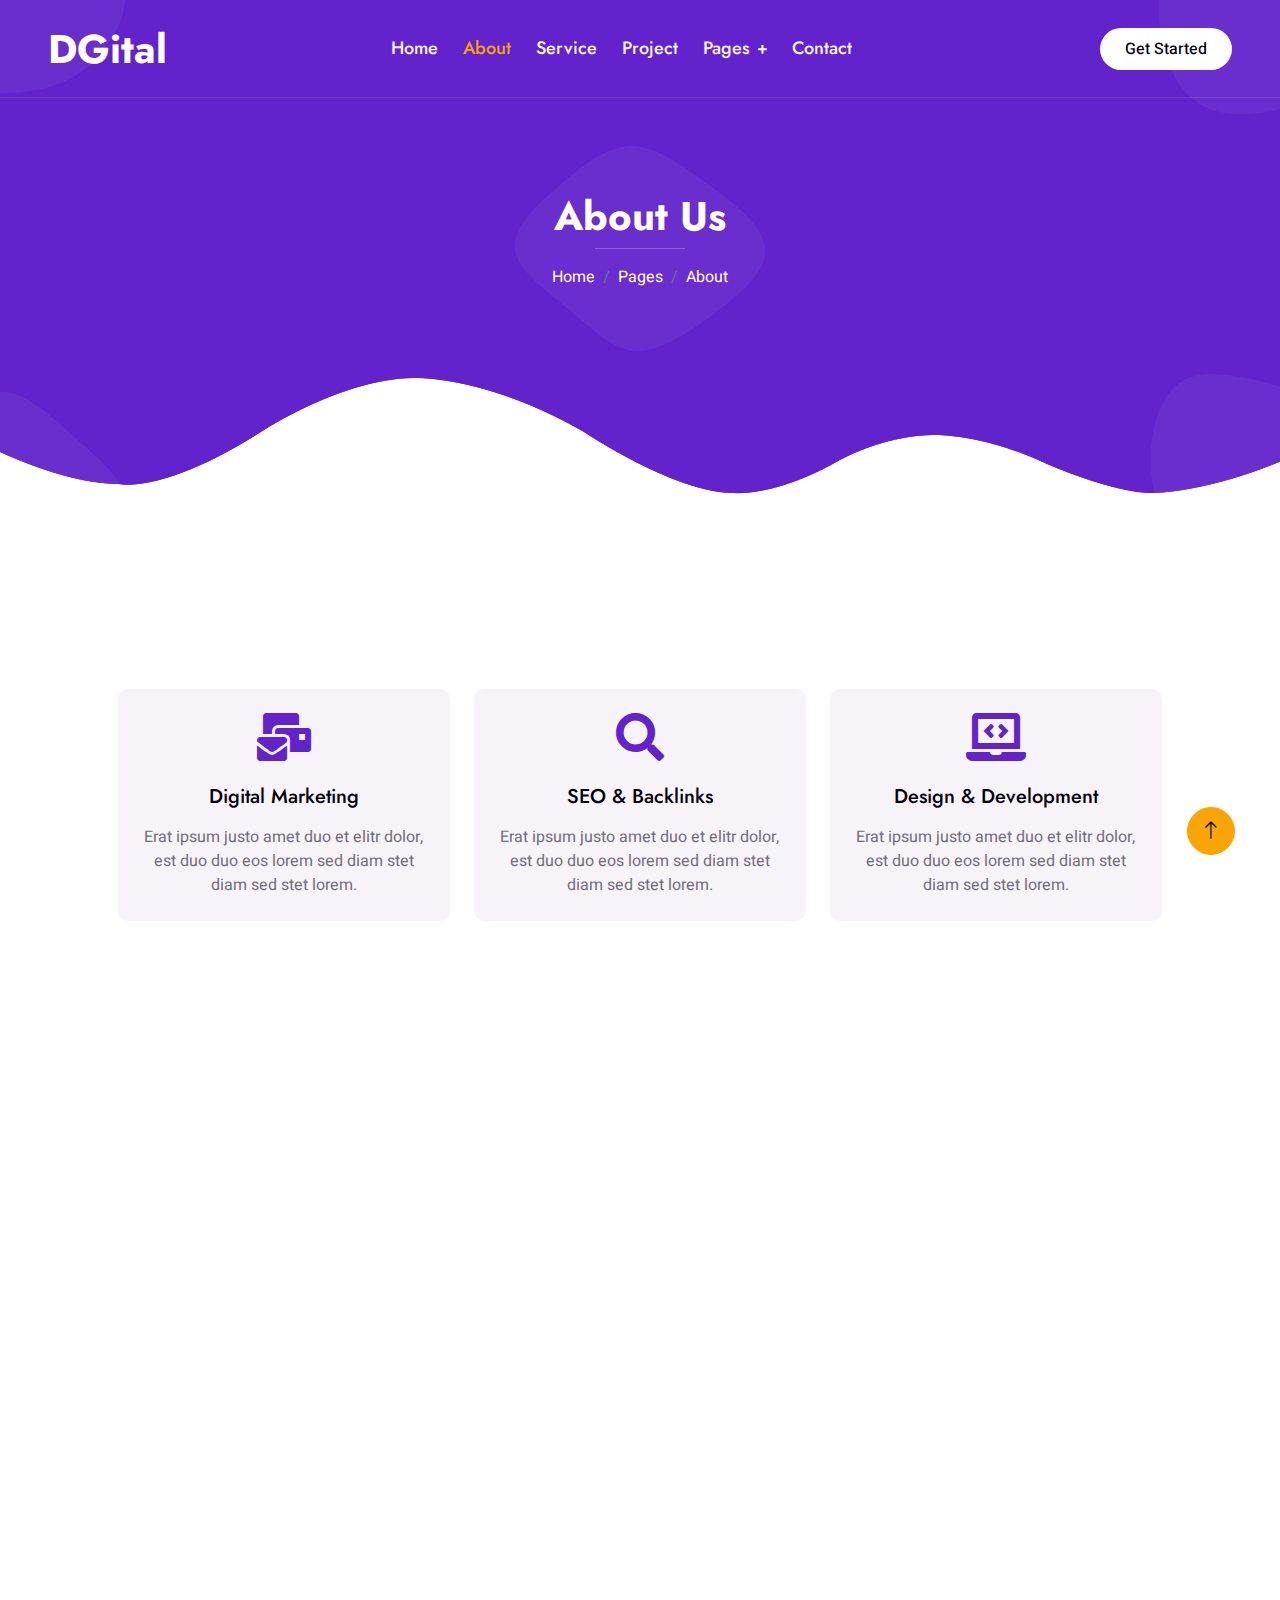
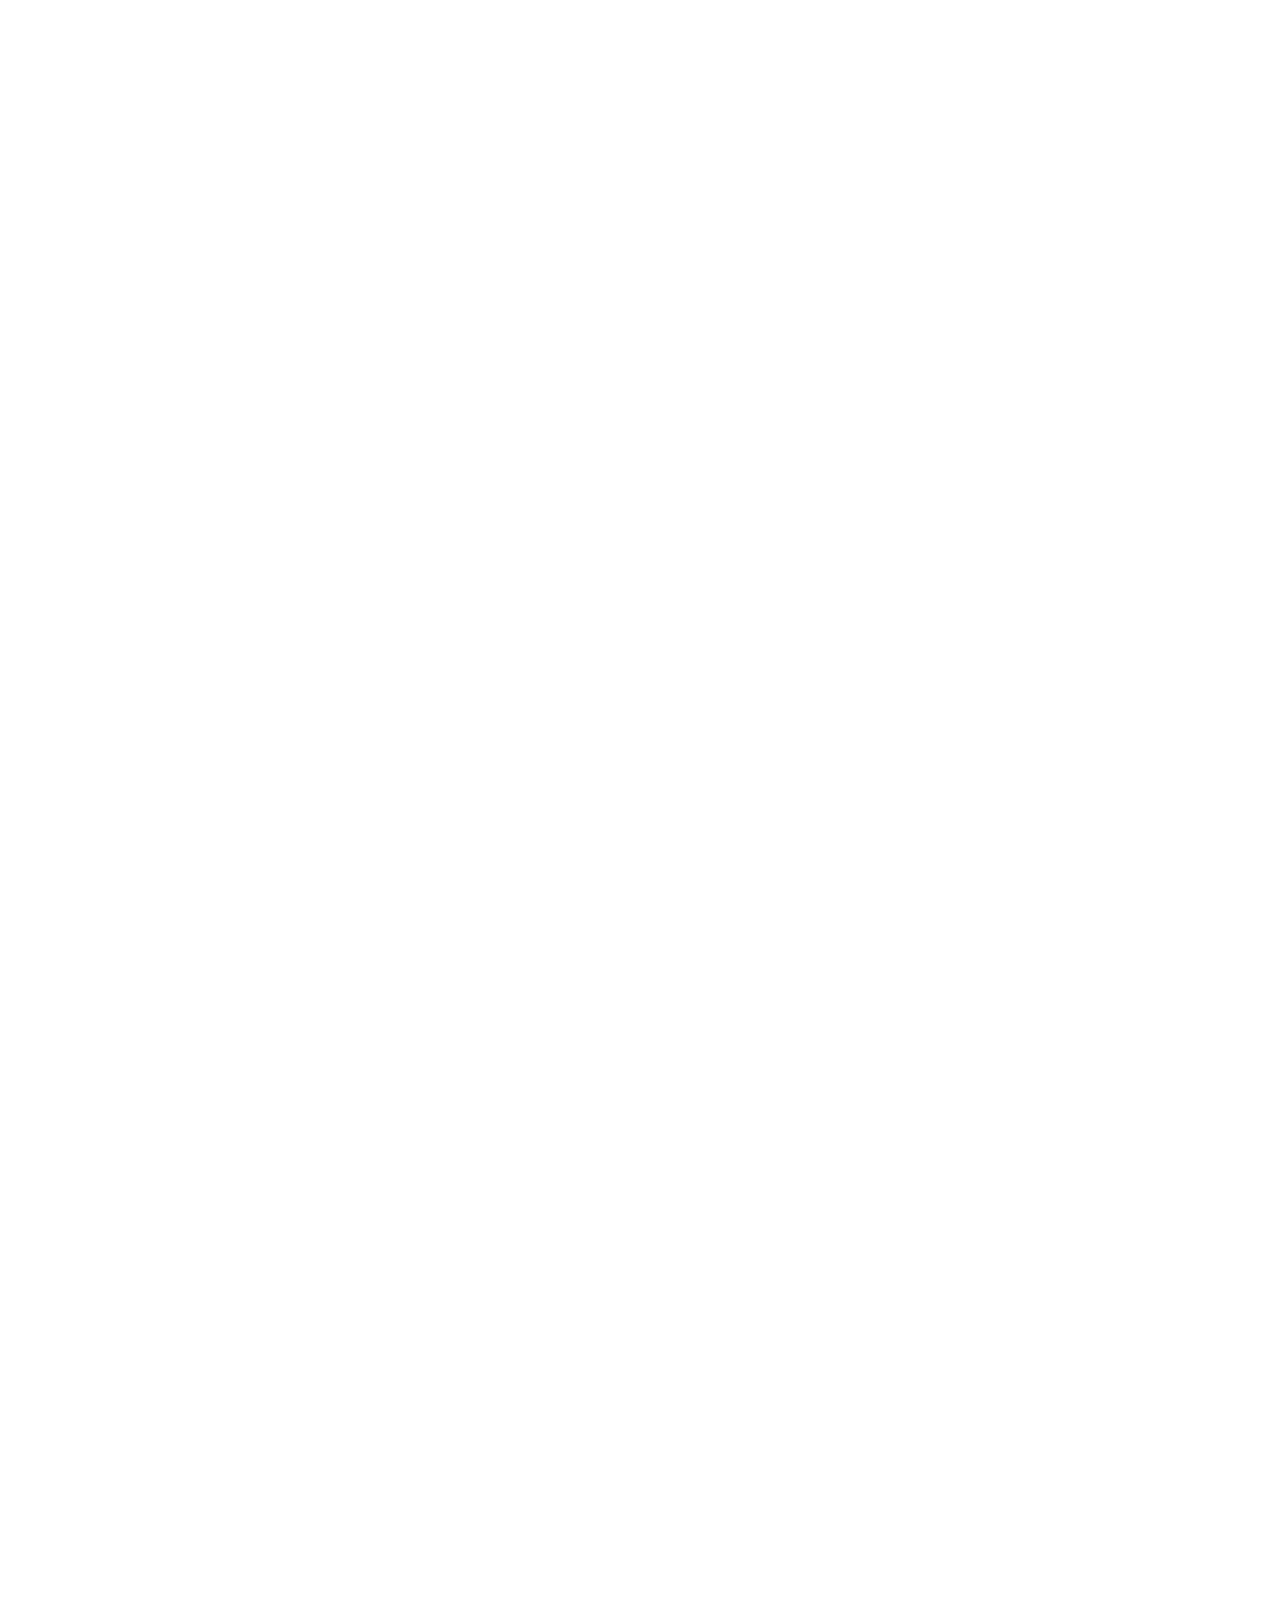
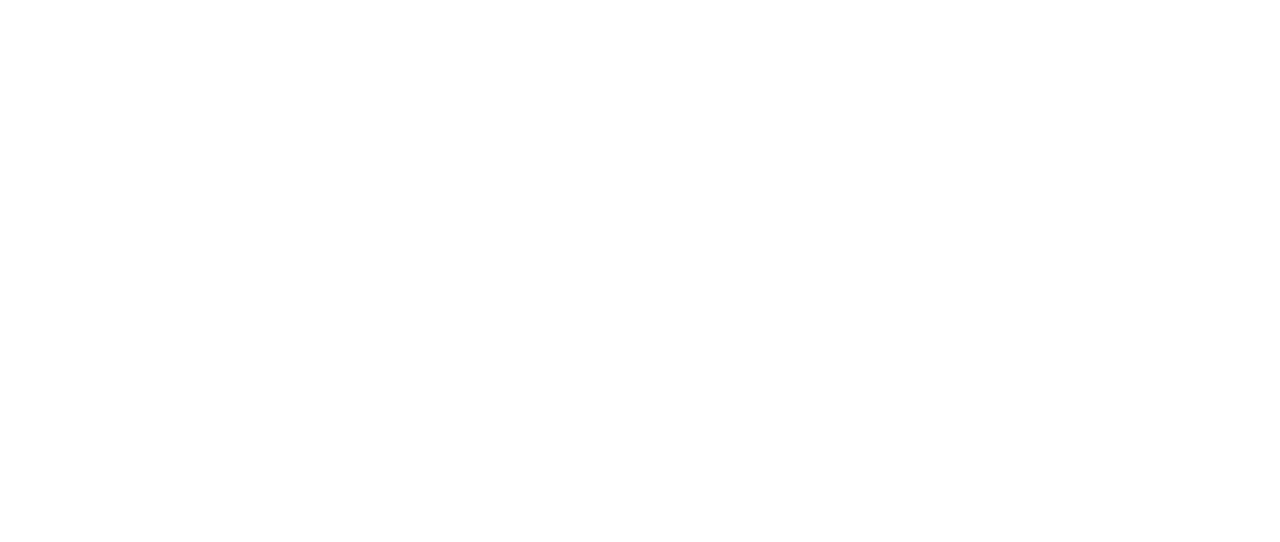
==== about.html @ 2738669b "Restaurants Update" ====
<!DOCTYPE html>
<html lang="en">

<head>
    <meta charset="utf-8">
    <title>DGital - Digital Agency HTML Template</title>
    <meta content="width=device-width, initial-scale=1.0" name="viewport">
    <meta content="" name="keywords">
    <meta content="" name="description">

    <!-- Favicon -->
    <link href="img/favicon.ico" rel="icon">

    <!-- Google Web Fonts -->
    <link rel="preconnect" href="https://fonts.googleapis.com">
    <link rel="preconnect" href="https://fonts.gstatic.com" crossorigin>
    <link href="https://fonts.googleapis.com/css2?family=Heebo:wght@400;500&family=Jost:wght@500;600;700&display=swap" rel="stylesheet"> 

    <!-- Icon Font Stylesheet -->
    <link href="https://cdnjs.cloudflare.com/ajax/libs/font-awesome/5.10.0/css/all.min.css" rel="stylesheet">
    <link href="https://cdn.jsdelivr.net/npm/bootstrap-icons@1.4.1/font/bootstrap-icons.css" rel="stylesheet">

    <!-- Libraries Stylesheet -->
    <link href="lib/animate/animate.min.css" rel="stylesheet">
    <link href="lib/owlcarousel/assets/owl.carousel.min.css" rel="stylesheet">
    <link href="lib/lightbox/css/lightbox.min.css" rel="stylesheet">

    <!-- Customized Bootstrap Stylesheet -->
    <link href="css/bootstrap.min.css" rel="stylesheet">

    <!-- Template Stylesheet -->
    <link href="css/style.css" rel="stylesheet">
</head>

<body>
    <div class="container-xxl bg-white p-0">
        <!-- Spinner Start -->
        <div id="spinner" class="show bg-white position-fixed translate-middle w-100 vh-100 top-50 start-50 d-flex align-items-center justify-content-center">
            <div class="spinner-grow text-primary" style="width: 3rem; height: 3rem;" role="status">
                <span class="sr-only">Loading...</span>
            </div>
        </div>
        <!-- Spinner End -->


        <!-- Navbar & Hero Start -->
        <div class="container-xxl position-relative p-0">
            <nav class="navbar navbar-expand-lg navbar-light px-4 px-lg-5 py-3 py-lg-0">
                <a href="" class="navbar-brand p-0">
                    <h1 class="m-0">DGital</h1>
                    <!-- <img src="img/logo.png" alt="Logo"> -->
                </a>
                <button class="navbar-toggler" type="button" data-bs-toggle="collapse" data-bs-target="#navbarCollapse">
                    <span class="fa fa-bars"></span>
                </button>
                <div class="collapse navbar-collapse" id="navbarCollapse">
                    <div class="navbar-nav mx-auto py-0">
                        <a href="index.html" class="nav-item nav-link">Home</a>
                        <a href="about.html" class="nav-item nav-link active">About</a>
                        <a href="service.html" class="nav-item nav-link">Service</a>
                        <a href="project.html" class="nav-item nav-link">Project</a>
                        <div class="nav-item dropdown">
                            <a href="#" class="nav-link dropdown-toggle" data-bs-toggle="dropdown">Pages</a>
                            <div class="dropdown-menu m-0">
                                <a href="team.html" class="dropdown-item">Our Team</a>
                                <a href="testimonial.html" class="dropdown-item">Testimonial</a>
                                <a href="404.html" class="dropdown-item">404 Page</a>
                            </div>
                        </div>
                        <a href="contact.html" class="nav-item nav-link">Contact</a>
                    </div>
                    <a href="" class="btn rounded-pill py-2 px-4 ms-3 d-none d-lg-block">Get Started</a>
                </div>
            </nav>

            <div class="container-xxl py-5 bg-primary hero-header">
                <div class="container my-5 py-5 px-lg-5">
                    <div class="row g-5 py-5">
                        <div class="col-12 text-center">
                            <h1 class="text-white animated slideInDown">About Us</h1>
                            <hr class="bg-white mx-auto mt-0" style="width: 90px;">
                            <nav aria-label="breadcrumb">
                                <ol class="breadcrumb justify-content-center">
                                    <li class="breadcrumb-item"><a class="text-white" href="#">Home</a></li>
                                    <li class="breadcrumb-item"><a class="text-white" href="#">Pages</a></li>
                                    <li class="breadcrumb-item text-white active" aria-current="page">About</li>
                                </ol>
                            </nav>
                        </div>
                    </div>
                </div>
            </div>
        </div>
        <!-- Navbar & Hero End -->


        <!-- Feature Start -->
        <div class="container-xxl py-5">
            <div class="container py-5 px-lg-5">
                <div class="row g-4">
                    <div class="col-lg-4 wow fadeInUp" data-wow-delay="0.1s">
                        <div class="feature-item bg-light rounded text-center p-4">
                            <i class="fa fa-3x fa-mail-bulk text-primary mb-4"></i>
                            <h5 class="mb-3">Digital Marketing</h5>
                            <p class="m-0">Erat ipsum justo amet duo et elitr dolor, est duo duo eos lorem sed diam stet diam sed stet lorem.</p>
                        </div>
                    </div>
                    <div class="col-lg-4 wow fadeInUp" data-wow-delay="0.3s">
                        <div class="feature-item bg-light rounded text-center p-4">
                            <i class="fa fa-3x fa-search text-primary mb-4"></i>
                            <h5 class="mb-3">SEO & Backlinks</h5>
                            <p class="m-0">Erat ipsum justo amet duo et elitr dolor, est duo duo eos lorem sed diam stet diam sed stet lorem.</p>
                        </div>
                    </div>
                    <div class="col-lg-4 wow fadeInUp" data-wow-delay="0.5s">
                        <div class="feature-item bg-light rounded text-center p-4">
                            <i class="fa fa-3x fa-laptop-code text-primary mb-4"></i>
                            <h5 class="mb-3">Design & Development</h5>
                            <p class="m-0">Erat ipsum justo amet duo et elitr dolor, est duo duo eos lorem sed diam stet diam sed stet lorem.</p>
                        </div>
                    </div>
                </div>
            </div>
        </div>
        <!-- Feature End -->


        <!-- About Start -->
        <div class="container-xxl py-5">
            <div class="container py-5 px-lg-5">
                <div class="row g-5 align-items-center">
                    <div class="col-lg-6 wow fadeInUp" data-wow-delay="0.1s">
                        <p class="section-title text-secondary">About Us<span></span></p>
                        <h1 class="mb-5">#1 Digital solution with 10 years of experience</h1>
                        <p class="mb-4">Diam dolor diam ipsum et tempor sit. Aliqu diam amet diam et eos labore. Clita erat ipsum et lorem et sit, sed stet no labore lorem sit clita duo justo eirmod magna dolore erat amet</p>
                        <div class="skill mb-4">
                            <div class="d-flex justify-content-between">
                                <p class="mb-2">Digital Marketing</p>
                                <p class="mb-2">85%</p>
                            </div>
                            <div class="progress">
                                <div class="progress-bar bg-primary" role="progressbar" aria-valuenow="85" aria-valuemin="0" aria-valuemax="100"></div>
                            </div>
                        </div>
                        <div class="skill mb-4">
                            <div class="d-flex justify-content-between">
                                <p class="mb-2">SEO & Backlinks</p>
                                <p class="mb-2">90%</p>
                            </div>
                            <div class="progress">
                                <div class="progress-bar bg-secondary" role="progressbar" aria-valuenow="90" aria-valuemin="0" aria-valuemax="100"></div>
                            </div>
                        </div>
                        <div class="skill mb-4">
                            <div class="d-flex justify-content-between">
                                <p class="mb-2">Design & Development</p>
                                <p class="mb-2">95%</p>
                            </div>
                            <div class="progress">
                                <div class="progress-bar bg-dark" role="progressbar" aria-valuenow="95" aria-valuemin="0" aria-valuemax="100"></div>
                            </div>
                        </div>
                        <a href="" class="btn btn-primary py-sm-3 px-sm-5 rounded-pill mt-3">Read More</a>
                    </div>
                    <div class="col-lg-6">
                        <img class="img-fluid wow zoomIn" data-wow-delay="0.5s" src="img/about.png">
                    </div>
                </div>
            </div>
        </div>
        <!-- About End -->


        <!-- Facts Start -->
        <div class="container-xxl bg-primary fact py-5 wow fadeInUp" data-wow-delay="0.1s">
            <div class="container py-5 px-lg-5">
                <div class="row g-4">
                    <div class="col-md-6 col-lg-3 text-center wow fadeIn" data-wow-delay="0.1s">
                        <i class="fa fa-certificate fa-3x text-secondary mb-3"></i>
                        <h1 class="text-white mb-2" data-toggle="counter-up">1234</h1>
                        <p class="text-white mb-0">Years Experience</p>
                    </div>
                    <div class="col-md-6 col-lg-3 text-center wow fadeIn" data-wow-delay="0.3s">
                        <i class="fa fa-users-cog fa-3x text-secondary mb-3"></i>
                        <h1 class="text-white mb-2" data-toggle="counter-up">1234</h1>
                        <p class="text-white mb-0">Team Members</p>
                    </div>
                    <div class="col-md-6 col-lg-3 text-center wow fadeIn" data-wow-delay="0.5s">
                        <i class="fa fa-users fa-3x text-secondary mb-3"></i>
                        <h1 class="text-white mb-2" data-toggle="counter-up">1234</h1>
                        <p class="text-white mb-0">Satisfied Clients</p>
                    </div>
                    <div class="col-md-6 col-lg-3 text-center wow fadeIn" data-wow-delay="0.7s">
                        <i class="fa fa-check fa-3x text-secondary mb-3"></i>
                        <h1 class="text-white mb-2" data-toggle="counter-up">1234</h1>
                        <p class="text-white mb-0">Compleate Projects</p>
                    </div>
                </div>
            </div>
        </div>
        <!-- Facts End -->
        

        <!-- Team Start -->
        <div class="container-xxl py-5">
            <div class="container py-5 px-lg-5">
                <div class="wow fadeInUp" data-wow-delay="0.1s">
                    <p class="section-title text-secondary justify-content-center"><span></span>Our Team<span></span></p>
                    <h1 class="text-center mb-5">Our Team Members</h1>
                </div>
                <div class="row g-4">
                    <div class="col-lg-4 col-md-6 wow fadeInUp" data-wow-delay="0.1s">
                        <div class="team-item bg-light rounded">
                            <div class="text-center border-bottom p-4">
                                <img class="img-fluid rounded-circle mb-4" src="img/team-1.jpg" alt="">
                                <h5>John Doe</h5>
                                <span>CEO & Founder</span>
                            </div>
                            <div class="d-flex justify-content-center p-4">
                                <a class="btn btn-square mx-1" href=""><i class="fab fa-facebook-f"></i></a>
                                <a class="btn btn-square mx-1" href=""><i class="fab fa-twitter"></i></a>
                                <a class="btn btn-square mx-1" href=""><i class="fab fa-instagram"></i></a>
                                <a class="btn btn-square mx-1" href=""><i class="fab fa-linkedin-in"></i></a>
                            </div>
                        </div>
                    </div>
                    <div class="col-lg-4 col-md-6 wow fadeInUp" data-wow-delay="0.3s">
                        <div class="team-item bg-light rounded">
                            <div class="text-center border-bottom p-4">
                                <img class="img-fluid rounded-circle mb-4" src="img/team-2.jpg" alt="">
                                <h5>Jessica Brown</h5>
                                <span>Web Designer</span>
                            </div>
                            <div class="d-flex justify-content-center p-4">
                                <a class="btn btn-square mx-1" href=""><i class="fab fa-facebook-f"></i></a>
                                <a class="btn btn-square mx-1" href=""><i class="fab fa-twitter"></i></a>
                                <a class="btn btn-square mx-1" href=""><i class="fab fa-instagram"></i></a>
                                <a class="btn btn-square mx-1" href=""><i class="fab fa-linkedin-in"></i></a>
                            </div>
                        </div>
                    </div>
                    <div class="col-lg-4 col-md-6 wow fadeInUp" data-wow-delay="0.5s">
                        <div class="team-item bg-light rounded">
                            <div class="text-center border-bottom p-4">
                                <img class="img-fluid rounded-circle mb-4" src="img/team-3.jpg" alt="">
                                <h5>Tony Johnson</h5>
                                <span>SEO Expert</span>
                            </div>
                            <div class="d-flex justify-content-center p-4">
                                <a class="btn btn-square mx-1" href=""><i class="fab fa-facebook-f"></i></a>
                                <a class="btn btn-square mx-1" href=""><i class="fab fa-twitter"></i></a>
                                <a class="btn btn-square mx-1" href=""><i class="fab fa-instagram"></i></a>
                                <a class="btn btn-square mx-1" href=""><i class="fab fa-linkedin-in"></i></a>
                            </div>
                        </div>
                    </div>
                </div>
            </div>
        </div>
        <!-- Team End -->
        

        <!-- Footer Start -->
        <div class="container-fluid bg-primary text-light footer wow fadeIn" data-wow-delay="0.1s">
            <div class="container py-5 px-lg-5">
                <div class="row g-5">
                    <div class="col-md-6 col-lg-3">
                        <p class="section-title text-white h5 mb-4">Address<span></span></p>
                        <p><i class="fa fa-map-marker-alt me-3"></i>123 Street, New York, USA</p>
                        <p><i class="fa fa-phone-alt me-3"></i>+012 345 67890</p>
                        <p><i class="fa fa-envelope me-3"></i>info@example.com</p>
                        <div class="d-flex pt-2">
                            <a class="btn btn-outline-light btn-social" href=""><i class="fab fa-twitter"></i></a>
                            <a class="btn btn-outline-light btn-social" href=""><i class="fab fa-facebook-f"></i></a>
                            <a class="btn btn-outline-light btn-social" href=""><i class="fab fa-instagram"></i></a>
                            <a class="btn btn-outline-light btn-social" href=""><i class="fab fa-linkedin-in"></i></a>
                        </div>
                    </div>
                    <div class="col-md-6 col-lg-3">
                        <p class="section-title text-white h5 mb-4">Quick Link<span></span></p>
                        <a class="btn btn-link" href="">About Us</a>
                        <a class="btn btn-link" href="">Contact Us</a>
                        <a class="btn btn-link" href="">Privacy Policy</a>
                        <a class="btn btn-link" href="">Terms & Condition</a>
                        <a class="btn btn-link" href="">Career</a>
                    </div>
                    <div class="col-md-6 col-lg-3">
                        <p class="section-title text-white h5 mb-4">Gallery<span></span></p>
                        <div class="row g-2">
                            <div class="col-4">
                                <img class="img-fluid" src="img/portfolio-1.jpg" alt="Image">
                            </div>
                            <div class="col-4">
                                <img class="img-fluid" src="img/portfolio-2.jpg" alt="Image">
                            </div>
                            <div class="col-4">
                                <img class="img-fluid" src="img/portfolio-3.jpg" alt="Image">
                            </div>
                            <div class="col-4">
                                <img class="img-fluid" src="img/portfolio-4.jpg" alt="Image">
                            </div>
                            <div class="col-4">
                                <img class="img-fluid" src="img/portfolio-5.jpg" alt="Image">
                            </div>
                            <div class="col-4">
                                <img class="img-fluid" src="img/portfolio-6.jpg" alt="Image">
                            </div>
                        </div>
                    </div>
                    <div class="col-md-6 col-lg-3">
                        <p class="section-title text-white h5 mb-4">Newsletter<span></span></p>
                        <p>Lorem ipsum dolor sit amet elit. Phasellus nec pretium mi. Curabitur facilisis ornare velit non vulpu</p>
                        <div class="position-relative w-100 mt-3">
                            <input class="form-control border-0 rounded-pill w-100 ps-4 pe-5" type="text" placeholder="Your Email" style="height: 48px;">
                            <button type="button" class="btn shadow-none position-absolute top-0 end-0 mt-1 me-2"><i class="fa fa-paper-plane text-primary fs-4"></i></button>
                        </div>
                    </div>
                </div>
            </div>
            <div class="container px-lg-5">
                <div class="copyright">
                    <div class="row">
                        <div class="col-md-6 text-center text-md-start mb-3 mb-md-0">
                            &copy; <a class="border-bottom" href="#">Your Site Name</a>, All Right Reserved. 
							
							<!--/*** This template is free as long as you keep the footer author’s credit link/attribution link/backlink. If you'd like to use the template without the footer author’s credit link/attribution link/backlink, you can purchase the Credit Removal License from "https://htmlcodex.com/credit-removal". Thank you for your support. ***/-->
							Designed By <a class="border-bottom" href="https://htmlcodex.com">HTML Codex</a>
                        </div>
                        <div class="col-md-6 text-center text-md-end">
                            <div class="footer-menu">
                                <a href="">Home</a>
                                <a href="">Cookies</a>
                                <a href="">Help</a>
                                <a href="">FQAs</a>
                            </div>
                        </div>
                    </div>
                </div>
            </div>
        </div>
        <!-- Footer End -->


        <!-- Back to Top -->
        <a href="#" class="btn btn-lg btn-secondary btn-lg-square back-to-top"><i class="bi bi-arrow-up"></i></a>
    </div>

    <!-- JavaScript Libraries -->
    <script src="https://code.jquery.com/jquery-3.4.1.min.js"></script>
    <script src="https://cdn.jsdelivr.net/npm/bootstrap@5.0.0/dist/js/bootstrap.bundle.min.js"></script>
    <script src="lib/wow/wow.min.js"></script>
    <script src="lib/easing/easing.min.js"></script>
    <script src="lib/waypoints/waypoints.min.js"></script>
    <script src="lib/counterup/counterup.min.js"></script>
    <script src="lib/owlcarousel/owl.carousel.min.js"></script>
    <script src="lib/isotope/isotope.pkgd.min.js"></script>
    <script src="lib/lightbox/js/lightbox.min.js"></script>

    <!-- Template Javascript -->
    <script src="js/main.js"></script>
</body>

</html>
---- css/style.css ----
/********** Template CSS **********/
:root {
    --primary: #6222CC;
    --secondary: #FBA504;
    --light: #F6F4F9;
    --dark: #04000B;
}


/*** Spinner ***/
#spinner {
    opacity: 0;
    visibility: hidden;
    transition: opacity .5s ease-out, visibility 0s linear .5s;
    z-index: 99999;
}

#spinner.show {
    transition: opacity .5s ease-out, visibility 0s linear 0s;
    visibility: visible;
    opacity: 1;
}

.back-to-top {
    position: fixed;
    display: none;
    right: 45px;
    bottom: 45px;
    z-index: 99;
}


/*** Heading ***/
h1,
h2,
.fw-bold {
    font-weight: 700 !important;
}

h3,
h4,
.fw-semi-bold {
    font-weight: 600 !important;
}

h5,
h6,
.fw-medium {
    font-weight: 500 !important;
}


/*** Button ***/
.btn {
    font-weight: 500;
    transition: .5s;
}

.btn:hover {
    box-shadow: 0 0 10px rgba(0, 0, 0, .5);
}

.btn-square {
    width: 38px;
    height: 38px;
}

.btn-sm-square {
    width: 32px;
    height: 32px;
}

.btn-lg-square {
    width: 48px;
    height: 48px;
}

.btn-square,
.btn-sm-square,
.btn-lg-square {
    padding: 0;
    display: flex;
    align-items: center;
    justify-content: center;
    font-weight: normal;
    border-radius: 50px;
}


/*** Navbar ***/
.navbar .dropdown-toggle::after {
    border: none;
    content: "\f067";
    font-family: "Font Awesome 5 Free";
    font-size: 10px;
    font-weight: bold;
    vertical-align: middle;
    margin-left: 8px;
}

.navbar-light .navbar-nav .nav-link {
    position: relative;
    margin-right: 25px;
    padding: 35px 0;
    font-family: 'Jost', sans-serif;
    font-size: 18px;
    font-weight: 500;
    color: var(--light) !important;
    outline: none;
    transition: .5s;
}

.sticky-top.navbar-light .navbar-nav .nav-link {
    padding: 20px 0;
    color: var(--dark) !important;
}

.navbar-light .navbar-nav .nav-link:hover,
.navbar-light .navbar-nav .nav-link.active {
    color: var(--secondary) !important;
}

.navbar-light .navbar-brand h1 {
    color: #FFFFFF;
}

.navbar-light .navbar-brand img {
    max-height: 60px;
    transition: .5s;
}

.sticky-top.navbar-light .navbar-brand img {
    max-height: 45px;
}

@media (max-width: 991.98px) {
    .sticky-top.navbar-light {
        position: relative;
        background: #FFFFFF;
    }

    .navbar-light .navbar-collapse {
        margin-top: 15px;
        border-top: 1px solid #DDDDDD;
    }

    .navbar-light .navbar-nav .nav-link,
    .sticky-top.navbar-light .navbar-nav .nav-link {
        padding: 10px 0;
        margin-left: 0;
        color: var(--dark) !important;
    }

    .navbar-light .navbar-brand h1 {
        color: var(--primary);
    }

    .navbar-light .navbar-brand img {
        max-height: 45px;
    }
}

@media (min-width: 992px) {
    .navbar-light {
        position: absolute;
        width: 100%;
        top: 0;
        left: 0;
        border-bottom: 1px solid rgba(256, 256, 256, .1);
        z-index: 999;
    }
    
    .sticky-top.navbar-light {
        position: fixed;
        background: #FFFFFF;
    }

    .sticky-top.navbar-light .navbar-brand h1 {
        color: var(--primary);
    }

    .navbar-light .navbar-nav .nav-item .dropdown-menu {
        display: block;
        border: none;
        margin-top: 0;
        top: 150%;
        opacity: 0;
        visibility: hidden;
        transition: .5s;
    }

    .navbar-light .navbar-nav .nav-item:hover .dropdown-menu {
        top: 100%;
        visibility: visible;
        transition: .5s;
        opacity: 1;
    }

    .navbar-light .btn {
        color: var(--dark);
        background: #FFFFFF;
    }

    .sticky-top.navbar-light .btn {
        color: var(--dark);
        background: var(--secondary);
    }
}


/*** Hero Header ***/
.hero-header {
    margin-bottom: 6rem;
    padding: 18rem 0;
    background:
        url(../img/blob-top-left.png),
        url(../img/blob-top-right.png),
        url(../img/blob-bottom-left.png),
        url(../img/blob-bottom-right.png),
        url(../img/blob-center.png),
        url(../img/bg-bottom.png);
    background-position:
        left 0px top 0px,
        right 0px top 0px,
        left 0px bottom 0px,
        right 0px bottom 0px,
        center center,
        center bottom;
    background-repeat: no-repeat;
}

@media (max-width: 991.98px) {
    .hero-header {
        padding: 6rem 0 9rem 0;
    }
}


/*** Section Title ***/
.section-title {
    position: relative;
    display: flex;
    align-items: center;
    font-weight: 500;
    text-transform: uppercase;
}

.section-title span:first-child,
.section-title span:last-child {
    position: relative;
    display: inline-block;
    margin-right: 30px;
    width: 30px;
    height: 2px;
}

.section-title span:last-child {
    margin-right: 0;
    margin-left: 30px;
}

.section-title span:first-child::after,
.section-title span:last-child::after {
    position: absolute;
    content: "";
    width: 15px;
    height: 2px;
    top: 0;
    right: -20px;
}

.section-title span:last-child::after {
    right: auto;
    left: -20px;
}

.section-title.text-primary span:first-child,
.section-title.text-primary span:last-child,
.section-title.text-primary span:first-child::after,
.section-title.text-primary span:last-child::after {
    background: var(--primary);
}

.section-title.text-secondary span:first-child,
.section-title.text-secondary span:last-child,
.section-title.text-secondary span:first-child::after,
.section-title.text-secondary span:last-child::after {
    background: var(--secondary);
}

.section-title.text-white span:first-child,
.section-title.text-white span:last-child,
.section-title.text-white span:first-child::after,
.section-title.text-white span:last-child::after {
    background: #FFFFFF;
}


/*** Feature ***/
.feature-item {
    transition: .5s;
}

.feature-item:hover {
    margin-top: -15px;
}


/*** About ***/
.progress {
    height: 5px;
}

.progress .progress-bar {
    width: 0px;
    transition: 3s;
}


/*** Fact ***/
.fact {
    margin: 6rem 0;
    background:
        url(../img/blob-top-left.png),
        url(../img/blob-top-right.png),
        url(../img/blob-bottom-left.png),
        url(../img/blob-bottom-right.png),
        url(../img/blob-center.png);
    background-position:
        left 0px top 0px,
        right 0px top 0px,
        left 0px bottom 0px,
        right 0px bottom 0px,
        center center;
    background-repeat: no-repeat;
}


/*** Service ***/
.service-item {
    position: relative;
    padding: 45px 30px;
    background: var(--light);
    overflow: hidden;
    transition: .5s;
}

.service-item:hover {
    margin-top: -15px;
    padding-bottom: 60px;
    background: var(--primary);
}

.service-item .service-icon {
    margin: 0 auto 20px auto;
    width: 100px;
    height: 100px;
    display: flex;
    align-items: center;
    justify-content: center;
    color: var(--light);
    background: url(../img/blob-primary.png) center center no-repeat;
    background-size: contain;
    transition: .5s;
}

.service-item:hover .service-icon {
    color: var(--dark);
    background: url(../img/blob-secondary.png) center center no-repeat;
    background-size: contain;
}

.service-item h5,
.service-item p {
    transition: .5s;
}

.service-item:hover h5,
.service-item:hover p {
    color: #FFFFFF;
}

.service-item a.btn {
    position: absolute;
    bottom: -40px;
    left: 50%;
    transform: translateX(-50%);
    color: var(--primary);
    background: #FFFFFF;
    border-radius: 40px 40px 0 0;
    transition: .5s;
    z-index: 1;
}

.service-item a.btn:hover {
    color: var(--dark);
    background: var(--secondary);
}

.service-item:hover a.btn {
    bottom: 0;
}


/*** Project Portfolio ***/
#portfolio-flters li {
    display: inline-block;
    font-weight: 500;
    color: var(--dark);
    cursor: pointer;
    transition: .5s;
    border-bottom: 2px solid transparent;
}

#portfolio-flters li:hover,
#portfolio-flters li.active {
    color: var(--primary);
    border-color: var(--primary);
}

.portfolio-item img {
    transition: .5s;
}

.portfolio-item:hover img {
    transform: scale(1.1);
}

.portfolio-item .portfolio-overlay {
    position: absolute;
    display: flex;
    align-items: center;
    justify-content: center;
    width: 100%;
    height: 100%;
    top: 0;
    left: 0;
    background: rgba(98, 34, 204, .9);
    transition: .5s;
    opacity: 0;
}

.portfolio-item:hover .portfolio-overlay {
    opacity: 1;
}


/*** Newsletter ***/
.newsletter {
    margin: 6rem 0;
    background:
        url(../img/blob-top-left.png),
        url(../img/blob-top-right.png),
        url(../img/blob-bottom-left.png),
        url(../img/blob-bottom-right.png),
        url(../img/blob-center.png);
    background-position:
        left 0px top 0px,
        right 0px top 0px,
        left 0px bottom 0px,
        right 0px bottom 0px,
        center center;
    background-repeat: no-repeat;
}


/*** Testimonial ***/
.testimonial-carousel .testimonial-item {
    padding: 0 30px 30px 30px;
}

.testimonial-carousel .owl-nav {
    display: flex;
    justify-content: center;
}

.testimonial-carousel .owl-nav .owl-prev,
.testimonial-carousel .owl-nav .owl-next {
    margin: 0 12px;
    width: 60px;
    height: 60px;
    display: flex;
    align-items: center;
    justify-content: center;
    color: var(--primary);
    background: var(--light);
    border-radius: 60px;
    font-size: 22px;
    transition: .5s;
}

.testimonial-carousel .owl-nav .owl-prev:hover,
.testimonial-carousel .owl-nav .owl-next:hover {
    color: #FFFFFF;
    background: var(--primary);
    box-shadow: 0 0 10px rgba(0, 0, 0, .5);
}


/*** Team ***/
.team-item .btn {
    color: var(--primary);
    background: #FFFFFF;
}

.team-item .btn:hover {
    color: #FFFFFF;
    background: var(--primary);
}


/*** Footer ***/
.footer {
    margin-top: 6rem;
    padding-top: 9rem;
    background:
        url(../img/bg-top.png),
        url(../img/map.png);
    background-position:
        center top,
        center center;
    background-repeat: no-repeat;
}

.footer .btn.btn-social {
    margin-right: 5px;
    width: 40px;
    height: 40px;
    display: flex;
    align-items: center;
    justify-content: center;
    color: var(--light);
    border: 1px solid rgba(256, 256, 256, .1);
    border-radius: 40px;
    transition: .3s;
}

.footer .btn.btn-social:hover {
    color: var(--primary);
}

.footer .btn.btn-link {
    display: block;
    margin-bottom: 10px;
    padding: 0;
    text-align: left;
    color: var(--light);
    font-weight: normal;
    transition: .3s;
}

.footer .btn.btn-link::before {
    position: relative;
    content: "\f105";
    font-family: "Font Awesome 5 Free";
    font-weight: 900;
    margin-right: 10px;
}

.footer .btn.btn-link:hover {
    letter-spacing: 1px;
    box-shadow: none;
    color: var(--secondary);
}

.footer .copyright {
    padding: 25px 0;
    font-size: 14px;
    border-top: 1px solid rgba(256, 256, 256, .1);
}

.footer .copyright a {
    color: var(--light);
}

.footer .footer-menu a {
    margin-right: 15px;
    padding-right: 15px;
    border-right: 1px solid rgba(255, 255, 255, .1);
}

.footer .footer-menu a:last-child {
    margin-right: 0;
    padding-right: 0;
    border-right: none;
}

.footer .copyright a:hover,
.footer .footer-menu a:hover {
    color: var(--secondary);
}
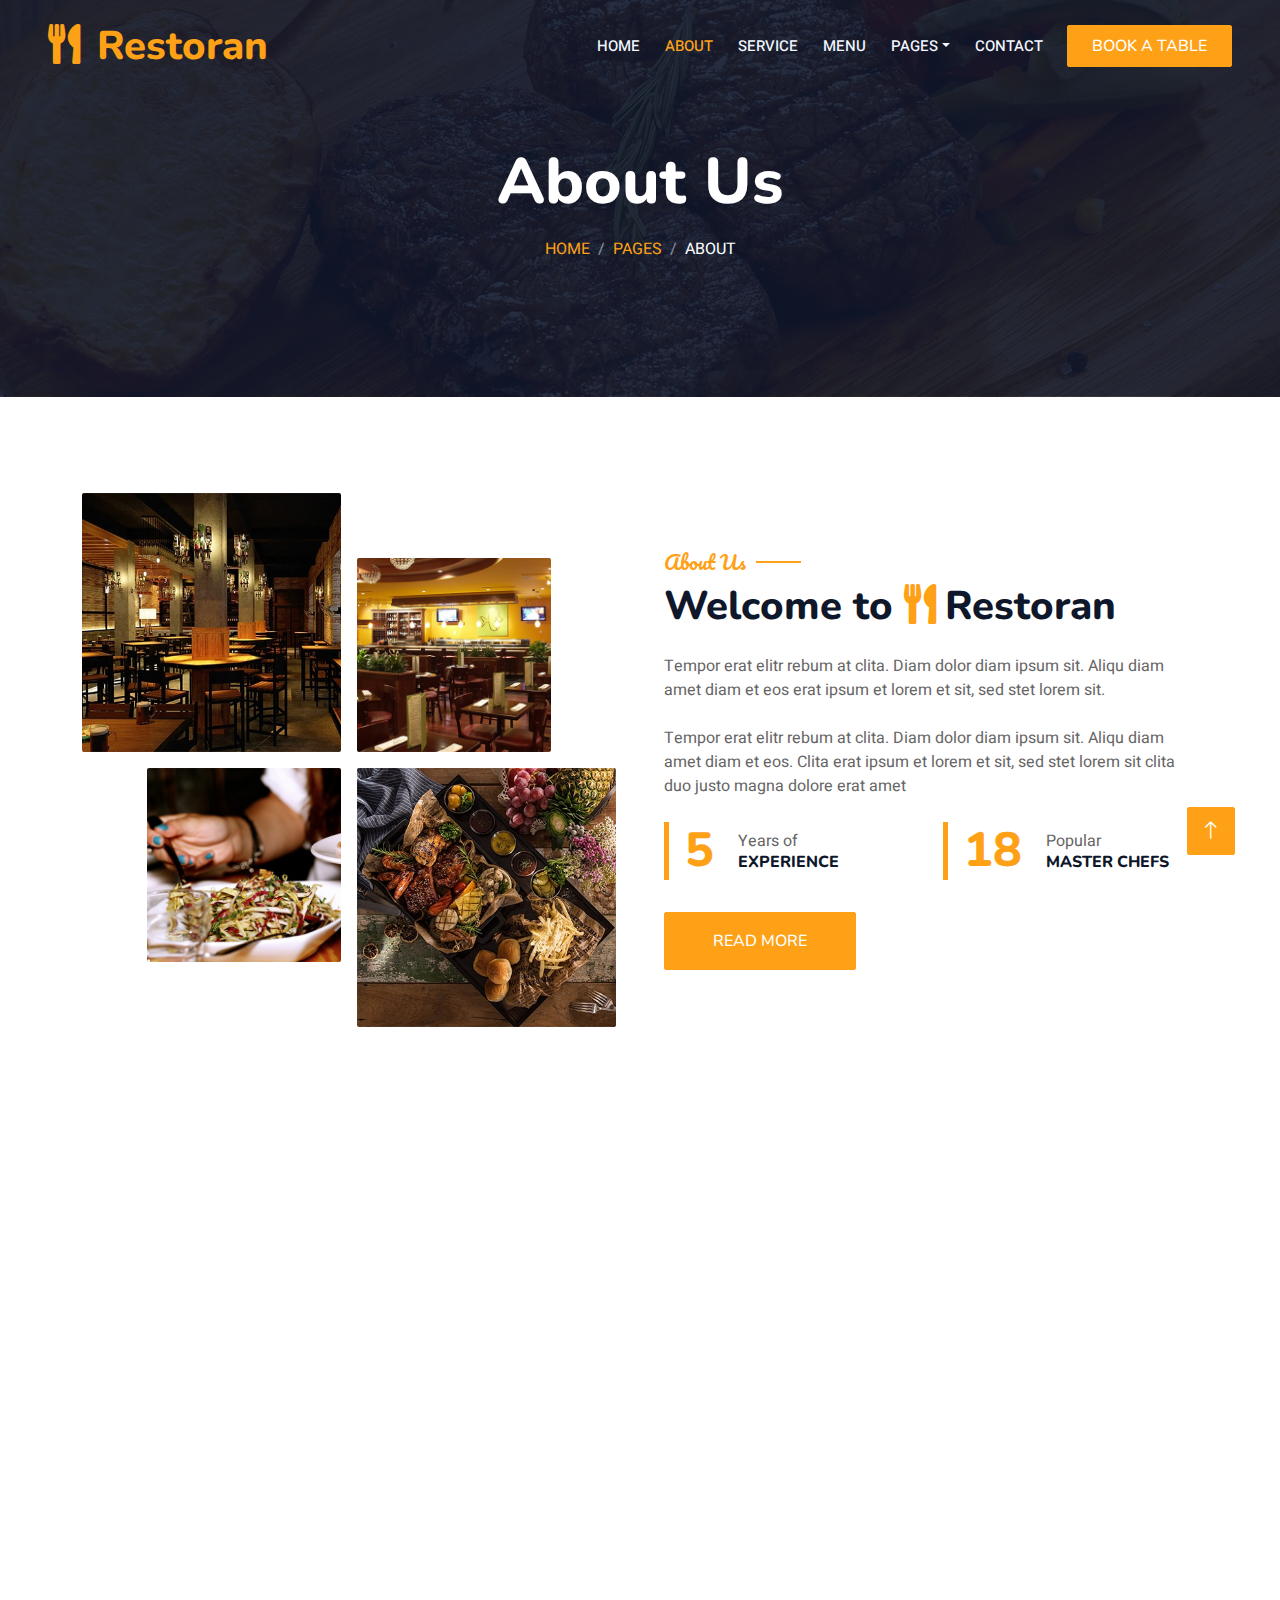
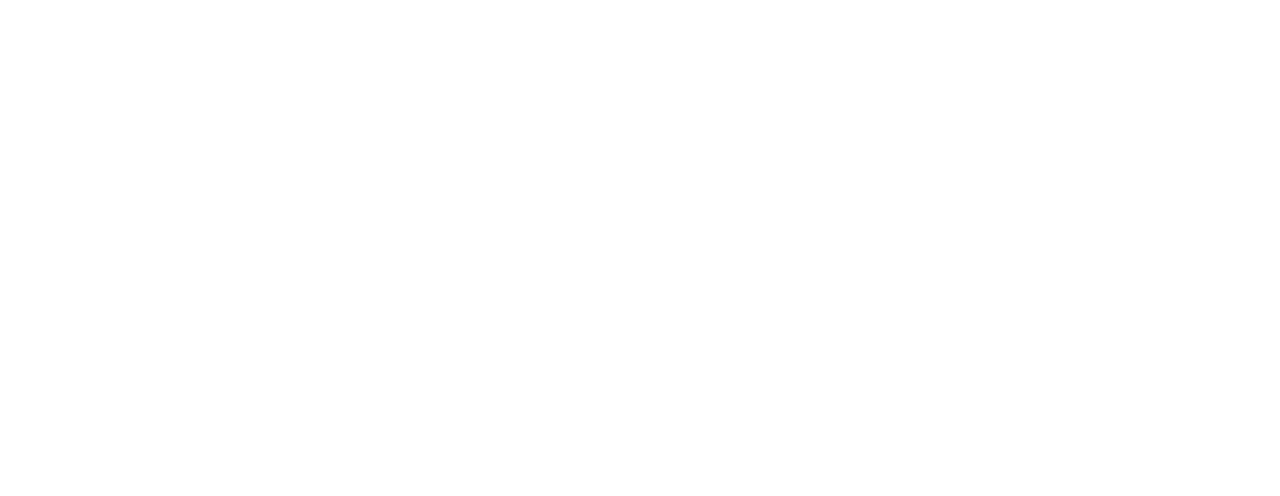
==== commit f591da4c: "new update" ====
--- a/about.html
+++ b/about.html
@@ -3,7 +3,7 @@
 
 <head>
     <meta charset="utf-8">
-    <title>DGital - Digital Agency HTML Template</title>
+    <title>Restoran - Bootstrap Restaurant Template</title>
     <meta content="width=device-width, initial-scale=1.0" name="viewport">
     <meta content="" name="keywords">
     <meta content="" name="description">
@@ -14,7 +14,7 @@
     <!-- Google Web Fonts -->
     <link rel="preconnect" href="https://fonts.googleapis.com">
     <link rel="preconnect" href="https://fonts.gstatic.com" crossorigin>
-    <link href="https://fonts.googleapis.com/css2?family=Heebo:wght@400;500&family=Jost:wght@500;600;700&display=swap" rel="stylesheet"> 
+    <link href="https://fonts.googleapis.com/css2?family=Heebo:wght@400;500;600&family=Nunito:wght@600;700;800&family=Pacifico&display=swap" rel="stylesheet">
 
     <!-- Icon Font Stylesheet -->
     <link href="https://cdnjs.cloudflare.com/ajax/libs/font-awesome/5.10.0/css/all.min.css" rel="stylesheet">
@@ -23,7 +23,7 @@
     <!-- Libraries Stylesheet -->
     <link href="lib/animate/animate.min.css" rel="stylesheet">
     <link href="lib/owlcarousel/assets/owl.carousel.min.css" rel="stylesheet">
-    <link href="lib/lightbox/css/lightbox.min.css" rel="stylesheet">
+    <link href="lib/tempusdominus/css/tempusdominus-bootstrap-4.min.css" rel="stylesheet" />
 
     <!-- Customized Bootstrap Stylesheet -->
     <link href="css/bootstrap.min.css" rel="stylesheet">
@@ -36,7 +36,7 @@
     <div class="container-xxl bg-white p-0">
         <!-- Spinner Start -->
         <div id="spinner" class="show bg-white position-fixed translate-middle w-100 vh-100 top-50 start-50 d-flex align-items-center justify-content-center">
-            <div class="spinner-grow text-primary" style="width: 3rem; height: 3rem;" role="status">
+            <div class="spinner-border text-primary" style="width: 3rem; height: 3rem;" role="status">
                 <span class="sr-only">Loading...</span>
             </div>
         </div>
@@ -45,125 +45,96 @@
 
         <!-- Navbar & Hero Start -->
         <div class="container-xxl position-relative p-0">
-            <nav class="navbar navbar-expand-lg navbar-light px-4 px-lg-5 py-3 py-lg-0">
+            <nav class="navbar navbar-expand-lg navbar-dark bg-dark px-4 px-lg-5 py-3 py-lg-0">
                 <a href="" class="navbar-brand p-0">
-                    <h1 class="m-0">DGital</h1>
+                    <h1 class="text-primary m-0"><i class="fa fa-utensils me-3"></i>Restoran</h1>
                     <!-- <img src="img/logo.png" alt="Logo"> -->
                 </a>
                 <button class="navbar-toggler" type="button" data-bs-toggle="collapse" data-bs-target="#navbarCollapse">
                     <span class="fa fa-bars"></span>
                 </button>
                 <div class="collapse navbar-collapse" id="navbarCollapse">
-                    <div class="navbar-nav mx-auto py-0">
+                    <div class="navbar-nav ms-auto py-0 pe-4">
                         <a href="index.html" class="nav-item nav-link">Home</a>
                         <a href="about.html" class="nav-item nav-link active">About</a>
                         <a href="service.html" class="nav-item nav-link">Service</a>
-                        <a href="project.html" class="nav-item nav-link">Project</a>
+                        <a href="menu.html" class="nav-item nav-link">Menu</a>
                         <div class="nav-item dropdown">
                             <a href="#" class="nav-link dropdown-toggle" data-bs-toggle="dropdown">Pages</a>
                             <div class="dropdown-menu m-0">
+                                <a href="booking.html" class="dropdown-item">Booking</a>
                                 <a href="team.html" class="dropdown-item">Our Team</a>
                                 <a href="testimonial.html" class="dropdown-item">Testimonial</a>
-                                <a href="404.html" class="dropdown-item">404 Page</a>
                             </div>
                         </div>
                         <a href="contact.html" class="nav-item nav-link">Contact</a>
                     </div>
-                    <a href="" class="btn rounded-pill py-2 px-4 ms-3 d-none d-lg-block">Get Started</a>
+                    <a href="" class="btn btn-primary py-2 px-4">Book A Table</a>
                 </div>
             </nav>
 
-            <div class="container-xxl py-5 bg-primary hero-header">
-                <div class="container my-5 py-5 px-lg-5">
-                    <div class="row g-5 py-5">
-                        <div class="col-12 text-center">
-                            <h1 class="text-white animated slideInDown">About Us</h1>
-                            <hr class="bg-white mx-auto mt-0" style="width: 90px;">
-                            <nav aria-label="breadcrumb">
-                                <ol class="breadcrumb justify-content-center">
-                                    <li class="breadcrumb-item"><a class="text-white" href="#">Home</a></li>
-                                    <li class="breadcrumb-item"><a class="text-white" href="#">Pages</a></li>
-                                    <li class="breadcrumb-item text-white active" aria-current="page">About</li>
-                                </ol>
-                            </nav>
-                        </div>
-                    </div>
+            <div class="container-xxl py-5 bg-dark hero-header mb-5">
+                <div class="container text-center my-5 pt-5 pb-4">
+                    <h1 class="display-3 text-white mb-3 animated slideInDown">About Us</h1>
+                    <nav aria-label="breadcrumb">
+                        <ol class="breadcrumb justify-content-center text-uppercase">
+                            <li class="breadcrumb-item"><a href="#">Home</a></li>
+                            <li class="breadcrumb-item"><a href="#">Pages</a></li>
+                            <li class="breadcrumb-item text-white active" aria-current="page">About</li>
+                        </ol>
+                    </nav>
                 </div>
             </div>
         </div>
         <!-- Navbar & Hero End -->
-
-
-        <!-- Feature Start -->
-        <div class="container-xxl py-5">
-            <div class="container py-5 px-lg-5">
-                <div class="row g-4">
-                    <div class="col-lg-4 wow fadeInUp" data-wow-delay="0.1s">
-                        <div class="feature-item bg-light rounded text-center p-4">
-                            <i class="fa fa-3x fa-mail-bulk text-primary mb-4"></i>
-                            <h5 class="mb-3">Digital Marketing</h5>
-                            <p class="m-0">Erat ipsum justo amet duo et elitr dolor, est duo duo eos lorem sed diam stet diam sed stet lorem.</p>
-                        </div>
-                    </div>
-                    <div class="col-lg-4 wow fadeInUp" data-wow-delay="0.3s">
-                        <div class="feature-item bg-light rounded text-center p-4">
-                            <i class="fa fa-3x fa-search text-primary mb-4"></i>
-                            <h5 class="mb-3">SEO & Backlinks</h5>
-                            <p class="m-0">Erat ipsum justo amet duo et elitr dolor, est duo duo eos lorem sed diam stet diam sed stet lorem.</p>
-                        </div>
-                    </div>
-                    <div class="col-lg-4 wow fadeInUp" data-wow-delay="0.5s">
-                        <div class="feature-item bg-light rounded text-center p-4">
-                            <i class="fa fa-3x fa-laptop-code text-primary mb-4"></i>
-                            <h5 class="mb-3">Design & Development</h5>
-                            <p class="m-0">Erat ipsum justo amet duo et elitr dolor, est duo duo eos lorem sed diam stet diam sed stet lorem.</p>
-                        </div>
-                    </div>
-                </div>
-            </div>
-        </div>
-        <!-- Feature End -->
 
 
         <!-- About Start -->
         <div class="container-xxl py-5">
-            <div class="container py-5 px-lg-5">
+            <div class="container">
                 <div class="row g-5 align-items-center">
-                    <div class="col-lg-6 wow fadeInUp" data-wow-delay="0.1s">
-                        <p class="section-title text-secondary">About Us<span></span></p>
-                        <h1 class="mb-5">#1 Digital solution with 10 years of experience</h1>
-                        <p class="mb-4">Diam dolor diam ipsum et tempor sit. Aliqu diam amet diam et eos labore. Clita erat ipsum et lorem et sit, sed stet no labore lorem sit clita duo justo eirmod magna dolore erat amet</p>
-                        <div class="skill mb-4">
-                            <div class="d-flex justify-content-between">
-                                <p class="mb-2">Digital Marketing</p>
-                                <p class="mb-2">85%</p>
-                            </div>
-                            <div class="progress">
-                                <div class="progress-bar bg-primary" role="progressbar" aria-valuenow="85" aria-valuemin="0" aria-valuemax="100"></div>
-                            </div>
-                        </div>
-                        <div class="skill mb-4">
-                            <div class="d-flex justify-content-between">
-                                <p class="mb-2">SEO & Backlinks</p>
-                                <p class="mb-2">90%</p>
-                            </div>
-                            <div class="progress">
-                                <div class="progress-bar bg-secondary" role="progressbar" aria-valuenow="90" aria-valuemin="0" aria-valuemax="100"></div>
-                            </div>
-                        </div>
-                        <div class="skill mb-4">
-                            <div class="d-flex justify-content-between">
-                                <p class="mb-2">Design & Development</p>
-                                <p class="mb-2">95%</p>
-                            </div>
-                            <div class="progress">
-                                <div class="progress-bar bg-dark" role="progressbar" aria-valuenow="95" aria-valuemin="0" aria-valuemax="100"></div>
-                            </div>
-                        </div>
-                        <a href="" class="btn btn-primary py-sm-3 px-sm-5 rounded-pill mt-3">Read More</a>
-                    </div>
                     <div class="col-lg-6">
-                        <img class="img-fluid wow zoomIn" data-wow-delay="0.5s" src="img/about.png">
+                        <div class="row g-3">
+                            <div class="col-6 text-start">
+                                <img class="img-fluid rounded w-100 wow zoomIn" data-wow-delay="0.1s" src="img/about-1.jpg">
+                            </div>
+                            <div class="col-6 text-start">
+                                <img class="img-fluid rounded w-75 wow zoomIn" data-wow-delay="0.3s" src="img/about-2.jpg" style="margin-top: 25%;">
+                            </div>
+                            <div class="col-6 text-end">
+                                <img class="img-fluid rounded w-75 wow zoomIn" data-wow-delay="0.5s" src="img/about-3.jpg">
+                            </div>
+                            <div class="col-6 text-end">
+                                <img class="img-fluid rounded w-100 wow zoomIn" data-wow-delay="0.7s" src="img/about-4.jpg">
+                            </div>
+                        </div>
+                    </div>
+                    <div class="col-lg-6">
+                        <h5 class="section-title ff-secondary text-start text-primary fw-normal">About Us</h5>
+                        <h1 class="mb-4">Welcome to <i class="fa fa-utensils text-primary me-2"></i>Restoran</h1>
+                        <p class="mb-4">Tempor erat elitr rebum at clita. Diam dolor diam ipsum sit. Aliqu diam amet diam et eos erat ipsum et lorem et sit, sed stet lorem sit.</p>
+                        <p class="mb-4">Tempor erat elitr rebum at clita. Diam dolor diam ipsum sit. Aliqu diam amet diam et eos. Clita erat ipsum et lorem et sit, sed stet lorem sit clita duo justo magna dolore erat amet</p>
+                        <div class="row g-4 mb-4">
+                            <div class="col-sm-6">
+                                <div class="d-flex align-items-center border-start border-5 border-primary px-3">
+                                    <h1 class="flex-shrink-0 display-5 text-primary mb-0" data-toggle="counter-up">15</h1>
+                                    <div class="ps-4">
+                                        <p class="mb-0">Years of</p>
+                                        <h6 class="text-uppercase mb-0">Experience</h6>
+                                    </div>
+                                </div>
+                            </div>
+                            <div class="col-sm-6">
+                                <div class="d-flex align-items-center border-start border-5 border-primary px-3">
+                                    <h1 class="flex-shrink-0 display-5 text-primary mb-0" data-toggle="counter-up">50</h1>
+                                    <div class="ps-4">
+                                        <p class="mb-0">Popular</p>
+                                        <h6 class="text-uppercase mb-0">Master Chefs</h6>
+                                    </div>
+                                </div>
+                            </div>
+                        </div>
+                        <a class="btn btn-primary py-3 px-5 mt-2" href="">Read More</a>
                     </div>
                 </div>
             </div>
@@ -171,86 +142,67 @@
         <!-- About End -->
 
 
-        <!-- Facts Start -->
-        <div class="container-xxl bg-primary fact py-5 wow fadeInUp" data-wow-delay="0.1s">
-            <div class="container py-5 px-lg-5">
+        <!-- Team Start -->
+        <div class="container-xxl pt-5 pb-3">
+            <div class="container">
+                <div class="text-center wow fadeInUp" data-wow-delay="0.1s">
+                    <h5 class="section-title ff-secondary text-center text-primary fw-normal">Team Members</h5>
+                    <h1 class="mb-5">Our Master Chefs</h1>
+                </div>
                 <div class="row g-4">
-                    <div class="col-md-6 col-lg-3 text-center wow fadeIn" data-wow-delay="0.1s">
-                        <i class="fa fa-certificate fa-3x text-secondary mb-3"></i>
-                        <h1 class="text-white mb-2" data-toggle="counter-up">1234</h1>
-                        <p class="text-white mb-0">Years Experience</p>
-                    </div>
-                    <div class="col-md-6 col-lg-3 text-center wow fadeIn" data-wow-delay="0.3s">
-                        <i class="fa fa-users-cog fa-3x text-secondary mb-3"></i>
-                        <h1 class="text-white mb-2" data-toggle="counter-up">1234</h1>
-                        <p class="text-white mb-0">Team Members</p>
-                    </div>
-                    <div class="col-md-6 col-lg-3 text-center wow fadeIn" data-wow-delay="0.5s">
-                        <i class="fa fa-users fa-3x text-secondary mb-3"></i>
-                        <h1 class="text-white mb-2" data-toggle="counter-up">1234</h1>
-                        <p class="text-white mb-0">Satisfied Clients</p>
-                    </div>
-                    <div class="col-md-6 col-lg-3 text-center wow fadeIn" data-wow-delay="0.7s">
-                        <i class="fa fa-check fa-3x text-secondary mb-3"></i>
-                        <h1 class="text-white mb-2" data-toggle="counter-up">1234</h1>
-                        <p class="text-white mb-0">Compleate Projects</p>
-                    </div>
-                </div>
-            </div>
-        </div>
-        <!-- Facts End -->
-        
-
-        <!-- Team Start -->
-        <div class="container-xxl py-5">
-            <div class="container py-5 px-lg-5">
-                <div class="wow fadeInUp" data-wow-delay="0.1s">
-                    <p class="section-title text-secondary justify-content-center"><span></span>Our Team<span></span></p>
-                    <h1 class="text-center mb-5">Our Team Members</h1>
-                </div>
-                <div class="row g-4">
-                    <div class="col-lg-4 col-md-6 wow fadeInUp" data-wow-delay="0.1s">
-                        <div class="team-item bg-light rounded">
-                            <div class="text-center border-bottom p-4">
-                                <img class="img-fluid rounded-circle mb-4" src="img/team-1.jpg" alt="">
-                                <h5>John Doe</h5>
-                                <span>CEO & Founder</span>
-                            </div>
-                            <div class="d-flex justify-content-center p-4">
-                                <a class="btn btn-square mx-1" href=""><i class="fab fa-facebook-f"></i></a>
-                                <a class="btn btn-square mx-1" href=""><i class="fab fa-twitter"></i></a>
-                                <a class="btn btn-square mx-1" href=""><i class="fab fa-instagram"></i></a>
-                                <a class="btn btn-square mx-1" href=""><i class="fab fa-linkedin-in"></i></a>
-                            </div>
-                        </div>
-                    </div>
-                    <div class="col-lg-4 col-md-6 wow fadeInUp" data-wow-delay="0.3s">
-                        <div class="team-item bg-light rounded">
-                            <div class="text-center border-bottom p-4">
-                                <img class="img-fluid rounded-circle mb-4" src="img/team-2.jpg" alt="">
-                                <h5>Jessica Brown</h5>
-                                <span>Web Designer</span>
-                            </div>
-                            <div class="d-flex justify-content-center p-4">
-                                <a class="btn btn-square mx-1" href=""><i class="fab fa-facebook-f"></i></a>
-                                <a class="btn btn-square mx-1" href=""><i class="fab fa-twitter"></i></a>
-                                <a class="btn btn-square mx-1" href=""><i class="fab fa-instagram"></i></a>
-                                <a class="btn btn-square mx-1" href=""><i class="fab fa-linkedin-in"></i></a>
-                            </div>
-                        </div>
-                    </div>
-                    <div class="col-lg-4 col-md-6 wow fadeInUp" data-wow-delay="0.5s">
-                        <div class="team-item bg-light rounded">
-                            <div class="text-center border-bottom p-4">
-                                <img class="img-fluid rounded-circle mb-4" src="img/team-3.jpg" alt="">
-                                <h5>Tony Johnson</h5>
-                                <span>SEO Expert</span>
-                            </div>
-                            <div class="d-flex justify-content-center p-4">
-                                <a class="btn btn-square mx-1" href=""><i class="fab fa-facebook-f"></i></a>
-                                <a class="btn btn-square mx-1" href=""><i class="fab fa-twitter"></i></a>
-                                <a class="btn btn-square mx-1" href=""><i class="fab fa-instagram"></i></a>
-                                <a class="btn btn-square mx-1" href=""><i class="fab fa-linkedin-in"></i></a>
+                    <div class="col-lg-3 col-md-6 wow fadeInUp" data-wow-delay="0.1s">
+                        <div class="team-item text-center rounded overflow-hidden">
+                            <div class="rounded-circle overflow-hidden m-4">
+                                <img class="img-fluid" src="img/team-1.jpg" alt="">
+                            </div>
+                            <h5 class="mb-0">Full Name</h5>
+                            <small>Designation</small>
+                            <div class="d-flex justify-content-center mt-3">
+                                <a class="btn btn-square btn-primary mx-1" href=""><i class="fab fa-facebook-f"></i></a>
+                                <a class="btn btn-square btn-primary mx-1" href=""><i class="fab fa-twitter"></i></a>
+                                <a class="btn btn-square btn-primary mx-1" href=""><i class="fab fa-instagram"></i></a>
+                            </div>
+                        </div>
+                    </div>
+                    <div class="col-lg-3 col-md-6 wow fadeInUp" data-wow-delay="0.3s">
+                        <div class="team-item text-center rounded overflow-hidden">
+                            <div class="rounded-circle overflow-hidden m-4">
+                                <img class="img-fluid" src="img/team-2.jpg" alt="">
+                            </div>
+                            <h5 class="mb-0">Full Name</h5>
+                            <small>Designation</small>
+                            <div class="d-flex justify-content-center mt-3">
+                                <a class="btn btn-square btn-primary mx-1" href=""><i class="fab fa-facebook-f"></i></a>
+                                <a class="btn btn-square btn-primary mx-1" href=""><i class="fab fa-twitter"></i></a>
+                                <a class="btn btn-square btn-primary mx-1" href=""><i class="fab fa-instagram"></i></a>
+                            </div>
+                        </div>
+                    </div>
+                    <div class="col-lg-3 col-md-6 wow fadeInUp" data-wow-delay="0.5s">
+                        <div class="team-item text-center rounded overflow-hidden">
+                            <div class="rounded-circle overflow-hidden m-4">
+                                <img class="img-fluid" src="img/team-3.jpg" alt="">
+                            </div>
+                            <h5 class="mb-0">Full Name</h5>
+                            <small>Designation</small>
+                            <div class="d-flex justify-content-center mt-3">
+                                <a class="btn btn-square btn-primary mx-1" href=""><i class="fab fa-facebook-f"></i></a>
+                                <a class="btn btn-square btn-primary mx-1" href=""><i class="fab fa-twitter"></i></a>
+                                <a class="btn btn-square btn-primary mx-1" href=""><i class="fab fa-instagram"></i></a>
+                            </div>
+                        </div>
+                    </div>
+                    <div class="col-lg-3 col-md-6 wow fadeInUp" data-wow-delay="0.7s">
+                        <div class="team-item text-center rounded overflow-hidden">
+                            <div class="rounded-circle overflow-hidden m-4">
+                                <img class="img-fluid" src="img/team-4.jpg" alt="">
+                            </div>
+                            <h5 class="mb-0">Full Name</h5>
+                            <small>Designation</small>
+                            <div class="d-flex justify-content-center mt-3">
+                                <a class="btn btn-square btn-primary mx-1" href=""><i class="fab fa-facebook-f"></i></a>
+                                <a class="btn btn-square btn-primary mx-1" href=""><i class="fab fa-twitter"></i></a>
+                                <a class="btn btn-square btn-primary mx-1" href=""><i class="fab fa-instagram"></i></a>
                             </div>
                         </div>
                     </div>
@@ -261,63 +213,47 @@
         
 
         <!-- Footer Start -->
-        <div class="container-fluid bg-primary text-light footer wow fadeIn" data-wow-delay="0.1s">
-            <div class="container py-5 px-lg-5">
+        <div class="container-fluid bg-dark text-light footer pt-5 mt-5 wow fadeIn" data-wow-delay="0.1s">
+            <div class="container py-5">
                 <div class="row g-5">
-                    <div class="col-md-6 col-lg-3">
-                        <p class="section-title text-white h5 mb-4">Address<span></span></p>
-                        <p><i class="fa fa-map-marker-alt me-3"></i>123 Street, New York, USA</p>
-                        <p><i class="fa fa-phone-alt me-3"></i>+012 345 67890</p>
-                        <p><i class="fa fa-envelope me-3"></i>info@example.com</p>
+                    <div class="col-lg-3 col-md-6">
+                        <h4 class="section-title ff-secondary text-start text-primary fw-normal mb-4">Company</h4>
+                        <a class="btn btn-link" href="">About Us</a>
+                        <a class="btn btn-link" href="">Contact Us</a>
+                        <a class="btn btn-link" href="">Reservation</a>
+                        <a class="btn btn-link" href="">Privacy Policy</a>
+                        <a class="btn btn-link" href="">Terms & Condition</a>
+                    </div>
+                    <div class="col-lg-3 col-md-6">
+                        <h4 class="section-title ff-secondary text-start text-primary fw-normal mb-4">Contact</h4>
+                        <p class="mb-2"><i class="fa fa-map-marker-alt me-3"></i>123 Street, New York, USA</p>
+                        <p class="mb-2"><i class="fa fa-phone-alt me-3"></i>+012 345 67890</p>
+                        <p class="mb-2"><i class="fa fa-envelope me-3"></i>info@example.com</p>
                         <div class="d-flex pt-2">
                             <a class="btn btn-outline-light btn-social" href=""><i class="fab fa-twitter"></i></a>
                             <a class="btn btn-outline-light btn-social" href=""><i class="fab fa-facebook-f"></i></a>
-                            <a class="btn btn-outline-light btn-social" href=""><i class="fab fa-instagram"></i></a>
+                            <a class="btn btn-outline-light btn-social" href=""><i class="fab fa-youtube"></i></a>
                             <a class="btn btn-outline-light btn-social" href=""><i class="fab fa-linkedin-in"></i></a>
                         </div>
                     </div>
-                    <div class="col-md-6 col-lg-3">
-                        <p class="section-title text-white h5 mb-4">Quick Link<span></span></p>
-                        <a class="btn btn-link" href="">About Us</a>
-                        <a class="btn btn-link" href="">Contact Us</a>
-                        <a class="btn btn-link" href="">Privacy Policy</a>
-                        <a class="btn btn-link" href="">Terms & Condition</a>
-                        <a class="btn btn-link" href="">Career</a>
-                    </div>
-                    <div class="col-md-6 col-lg-3">
-                        <p class="section-title text-white h5 mb-4">Gallery<span></span></p>
-                        <div class="row g-2">
-                            <div class="col-4">
-                                <img class="img-fluid" src="img/portfolio-1.jpg" alt="Image">
-                            </div>
-                            <div class="col-4">
-                                <img class="img-fluid" src="img/portfolio-2.jpg" alt="Image">
-                            </div>
-                            <div class="col-4">
-                                <img class="img-fluid" src="img/portfolio-3.jpg" alt="Image">
-                            </div>
-                            <div class="col-4">
-                                <img class="img-fluid" src="img/portfolio-4.jpg" alt="Image">
-                            </div>
-                            <div class="col-4">
-                                <img class="img-fluid" src="img/portfolio-5.jpg" alt="Image">
-                            </div>
-                            <div class="col-4">
-                                <img class="img-fluid" src="img/portfolio-6.jpg" alt="Image">
-                            </div>
-                        </div>
-                    </div>
-                    <div class="col-md-6 col-lg-3">
-                        <p class="section-title text-white h5 mb-4">Newsletter<span></span></p>
-                        <p>Lorem ipsum dolor sit amet elit. Phasellus nec pretium mi. Curabitur facilisis ornare velit non vulpu</p>
-                        <div class="position-relative w-100 mt-3">
-                            <input class="form-control border-0 rounded-pill w-100 ps-4 pe-5" type="text" placeholder="Your Email" style="height: 48px;">
-                            <button type="button" class="btn shadow-none position-absolute top-0 end-0 mt-1 me-2"><i class="fa fa-paper-plane text-primary fs-4"></i></button>
-                        </div>
-                    </div>
-                </div>
-            </div>
-            <div class="container px-lg-5">
+                    <div class="col-lg-3 col-md-6">
+                        <h4 class="section-title ff-secondary text-start text-primary fw-normal mb-4">Opening</h4>
+                        <h5 class="text-light fw-normal">Monday - Saturday</h5>
+                        <p>09AM - 09PM</p>
+                        <h5 class="text-light fw-normal">Sunday</h5>
+                        <p>10AM - 08PM</p>
+                    </div>
+                    <div class="col-lg-3 col-md-6">
+                        <h4 class="section-title ff-secondary text-start text-primary fw-normal mb-4">Newsletter</h4>
+                        <p>Dolor amet sit justo amet elitr clita ipsum elitr est.</p>
+                        <div class="position-relative mx-auto" style="max-width: 400px;">
+                            <input class="form-control border-primary w-100 py-3 ps-4 pe-5" type="text" placeholder="Your email">
+                            <button type="button" class="btn btn-primary py-2 position-absolute top-0 end-0 mt-2 me-2">SignUp</button>
+                        </div>
+                    </div>
+                </div>
+            </div>
+            <div class="container">
                 <div class="copyright">
                     <div class="row">
                         <div class="col-md-6 text-center text-md-start mb-3 mb-md-0">
@@ -342,7 +278,7 @@
 
 
         <!-- Back to Top -->
-        <a href="#" class="btn btn-lg btn-secondary btn-lg-square back-to-top"><i class="bi bi-arrow-up"></i></a>
+        <a href="#" class="btn btn-lg btn-primary btn-lg-square back-to-top"><i class="bi bi-arrow-up"></i></a>
     </div>
 
     <!-- JavaScript Libraries -->
@@ -353,8 +289,9 @@
     <script src="lib/waypoints/waypoints.min.js"></script>
     <script src="lib/counterup/counterup.min.js"></script>
     <script src="lib/owlcarousel/owl.carousel.min.js"></script>
-    <script src="lib/isotope/isotope.pkgd.min.js"></script>
-    <script src="lib/lightbox/js/lightbox.min.js"></script>
+    <script src="lib/tempusdominus/js/moment.min.js"></script>
+    <script src="lib/tempusdominus/js/moment-timezone.min.js"></script>
+    <script src="lib/tempusdominus/js/tempusdominus-bootstrap-4.min.js"></script>
 
     <!-- Template Javascript -->
     <script src="js/main.js"></script>
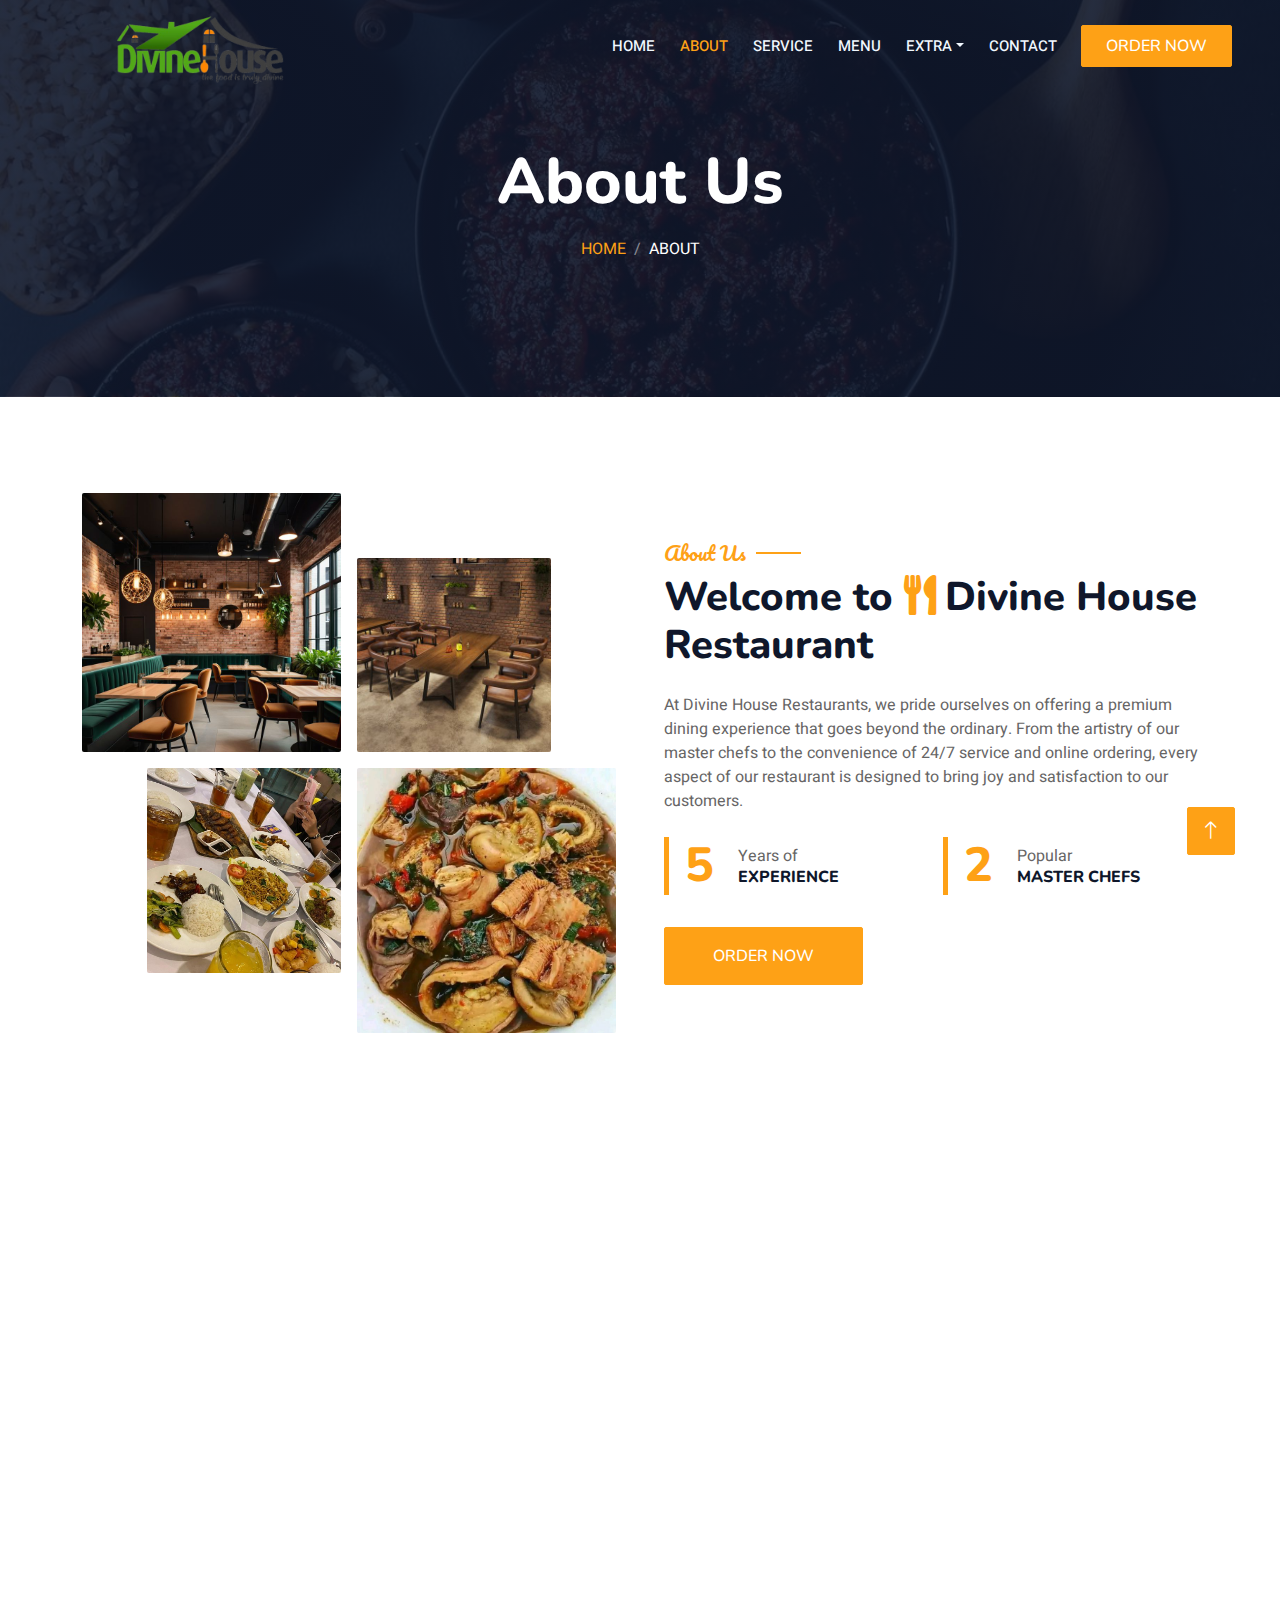
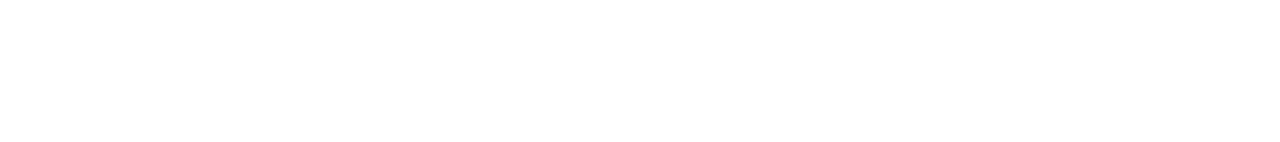
==== commit dbadd61c: "updated" ====
--- a/about.html
+++ b/about.html
@@ -3,13 +3,13 @@
 
 <head>
     <meta charset="utf-8">
-    <title>Restoran - Bootstrap Restaurant Template</title>
+    <title>Devine-House-Resturant</title>
     <meta content="width=device-width, initial-scale=1.0" name="viewport">
     <meta content="" name="keywords">
     <meta content="" name="description">
 
     <!-- Favicon -->
-    <link href="img/favicon.ico" rel="icon">
+    <link href="img/logo.png" rel="icon"   sizes="128x128">
 
     <!-- Google Web Fonts -->
     <link rel="preconnect" href="https://fonts.googleapis.com">
@@ -47,8 +47,8 @@
         <div class="container-xxl position-relative p-0">
             <nav class="navbar navbar-expand-lg navbar-dark bg-dark px-4 px-lg-5 py-3 py-lg-0">
                 <a href="" class="navbar-brand p-0">
-                    <h1 class="text-primary m-0"><i class="fa fa-utensils me-3"></i>Restoran</h1>
-                    <!-- <img src="img/logo.png" alt="Logo"> -->
+                    <!-- <h1 class="text-primary m-0"><i class="fa fa-utensils me-3"></i>Restoran</h1> -->
+                    <img src="img/logo.png" alt="Logo"   >
                 </a>
                 <button class="navbar-toggler" type="button" data-bs-toggle="collapse" data-bs-target="#navbarCollapse">
                     <span class="fa fa-bars"></span>
@@ -60,16 +60,15 @@
                         <a href="service.html" class="nav-item nav-link">Service</a>
                         <a href="menu.html" class="nav-item nav-link">Menu</a>
                         <div class="nav-item dropdown">
-                            <a href="#" class="nav-link dropdown-toggle" data-bs-toggle="dropdown">Pages</a>
+                            <a href="#" class="nav-link dropdown-toggle" data-bs-toggle="dropdown">Extra</a>
                             <div class="dropdown-menu m-0">
                                 <a href="booking.html" class="dropdown-item">Booking</a>
-                                <a href="team.html" class="dropdown-item">Our Team</a>
                                 <a href="testimonial.html" class="dropdown-item">Testimonial</a>
                             </div>
                         </div>
                         <a href="contact.html" class="nav-item nav-link">Contact</a>
                     </div>
-                    <a href="" class="btn btn-primary py-2 px-4">Book A Table</a>
+                    <a href="https://wa.me/qr/27VXNS5Q36FMG1" class="btn btn-primary py-2 px-4">Order Now</a>
                 </div>
             </nav>
 
@@ -78,8 +77,8 @@
                     <h1 class="display-3 text-white mb-3 animated slideInDown">About Us</h1>
                     <nav aria-label="breadcrumb">
                         <ol class="breadcrumb justify-content-center text-uppercase">
-                            <li class="breadcrumb-item"><a href="#">Home</a></li>
-                            <li class="breadcrumb-item"><a href="#">Pages</a></li>
+                            <li class="breadcrumb-item"><a href="index.html">Home</a></li>
+                            <!-- <li class="breadcrumb-item"><a href="">Extra</a></li> -->
                             <li class="breadcrumb-item text-white active" aria-current="page">About</li>
                         </ol>
                     </nav>
@@ -90,30 +89,36 @@
 
 
         <!-- About Start -->
-        <div class="container-xxl py-5">
+         <!-- About Start -->
+         <div class="container-xxl py-5">
             <div class="container">
                 <div class="row g-5 align-items-center">
                     <div class="col-lg-6">
                         <div class="row g-3">
                             <div class="col-6 text-start">
-                                <img class="img-fluid rounded w-100 wow zoomIn" data-wow-delay="0.1s" src="img/about-1.jpg">
+                                <img class="img-fluid rounded w-100 wow zoomIn" data-wow-delay="0.1s" src="img/about-1a.jfif">
                             </div>
                             <div class="col-6 text-start">
-                                <img class="img-fluid rounded w-75 wow zoomIn" data-wow-delay="0.3s" src="img/about-2.jpg" style="margin-top: 25%;">
+                                <img class="img-fluid rounded w-75 wow zoomIn" data-wow-delay="0.3s" src="img/about-2a.jfif" style="margin-top: 25%;">
                             </div>
                             <div class="col-6 text-end">
-                                <img class="img-fluid rounded w-75 wow zoomIn" data-wow-delay="0.5s" src="img/about-3.jpg">
+                                <img class="img-fluid rounded w-75 wow zoomIn" data-wow-delay="0.5s" src="img/about-3a.jfif">
                             </div>
                             <div class="col-6 text-end">
-                                <img class="img-fluid rounded w-100 wow zoomIn" data-wow-delay="0.7s" src="img/about-4.jpg">
+                                <img class="img-fluid rounded w-100 wow zoomIn" data-wow-delay="0.7s" src="img/assorted-pepper-soup.jfif">
                             </div>
                         </div>
                     </div>
                     <div class="col-lg-6">
                         <h5 class="section-title ff-secondary text-start text-primary fw-normal">About Us</h5>
-                        <h1 class="mb-4">Welcome to <i class="fa fa-utensils text-primary me-2"></i>Restoran</h1>
-                        <p class="mb-4">Tempor erat elitr rebum at clita. Diam dolor diam ipsum sit. Aliqu diam amet diam et eos erat ipsum et lorem et sit, sed stet lorem sit.</p>
-                        <p class="mb-4">Tempor erat elitr rebum at clita. Diam dolor diam ipsum sit. Aliqu diam amet diam et eos. Clita erat ipsum et lorem et sit, sed stet lorem sit clita duo justo magna dolore erat amet</p>
+                        <h1 class="mb-4">Welcome to <i class="fa fa-utensils text-primary me-2"></i>Divine House Restaurant</h1>
+                        <p class="mb-4">At Divine House Restaurants, we pride ourselves on offering a premium
+                            dining experience that goes beyond the ordinary. From the artistry of our
+                            master chefs to the convenience of 24/7 service and online ordering,
+                            every aspect of our restaurant is designed to bring joy and satisfaction to
+                            our customers.
+                        </p>
+                        <!-- <p class="mb-4">Tempor erat elitr rebum at clita. Diam dolor diam ipsum sit. Aliqu diam amet diam et eos. Clita erat ipsum et lorem et sit, sed stet lorem sit clita duo justo magna dolore erat amet</p> -->
                         <div class="row g-4 mb-4">
                             <div class="col-sm-6">
                                 <div class="d-flex align-items-center border-start border-5 border-primary px-3">
@@ -126,7 +131,7 @@
                             </div>
                             <div class="col-sm-6">
                                 <div class="d-flex align-items-center border-start border-5 border-primary px-3">
-                                    <h1 class="flex-shrink-0 display-5 text-primary mb-0" data-toggle="counter-up">50</h1>
+                                    <h1 class="flex-shrink-0 display-5 text-primary mb-0" data-toggle="counter-up">5</h1>
                                     <div class="ps-4">
                                         <p class="mb-0">Popular</p>
                                         <h6 class="text-uppercase mb-0">Master Chefs</h6>
@@ -134,16 +139,18 @@
                                 </div>
                             </div>
                         </div>
-                        <a class="btn btn-primary py-3 px-5 mt-2" href="">Read More</a>
+                        <!-- <a class="btn btn-primary py-3 px-5 mt-2" href="about.html">Read More</a> -->
+                        <a href="https://wa.me/qr/27VXNS5Q36FMG1" class="btn btn-primary py-3 px-5 mt-2">Order Now</a>
                     </div>
                 </div>
             </div>
         </div>
         <!-- About End -->
+        <!-- About End -->
 
 
         <!-- Team Start -->
-        <div class="container-xxl pt-5 pb-3">
+        <!-- <div class="container-xxl pt-5 pb-3">
             <div class="container">
                 <div class="text-center wow fadeInUp" data-wow-delay="0.1s">
                     <h5 class="section-title ff-secondary text-center text-primary fw-normal">Team Members</h5>
@@ -208,7 +215,7 @@
                     </div>
                 </div>
             </div>
-        </div>
+        </div> -->
         <!-- Team End -->
         
 
@@ -218,22 +225,24 @@
                 <div class="row g-5">
                     <div class="col-lg-3 col-md-6">
                         <h4 class="section-title ff-secondary text-start text-primary fw-normal mb-4">Company</h4>
-                        <a class="btn btn-link" href="">About Us</a>
-                        <a class="btn btn-link" href="">Contact Us</a>
-                        <a class="btn btn-link" href="">Reservation</a>
-                        <a class="btn btn-link" href="">Privacy Policy</a>
-                        <a class="btn btn-link" href="">Terms & Condition</a>
-                    </div>
-                    <div class="col-lg-3 col-md-6">
+                        <a class="btn btn-link" href="about.html">About Us</a>
+                        <a class="btn btn-link" href="contact.html">Contact Us</a>
+                        <a class="btn btn-link" href="booking.html">Reservation</a>
+                        <!-- <a class="btn btn-link" href="">Privacy Policy</a>
+                        <a class="btn btn-link" href="">Terms & Condition</a> -->
+                    </div>
+                    <div class="col-lg-4 col-md-6">
                         <h4 class="section-title ff-secondary text-start text-primary fw-normal mb-4">Contact</h4>
-                        <p class="mb-2"><i class="fa fa-map-marker-alt me-3"></i>123 Street, New York, USA</p>
-                        <p class="mb-2"><i class="fa fa-phone-alt me-3"></i>+012 345 67890</p>
-                        <p class="mb-2"><i class="fa fa-envelope me-3"></i>info@example.com</p>
+                        <p class="mb-2"><i class="fa fa-map-marker-alt me-3"></i>405 Philip Blvd, Lawrenceville Georgia </p>
+                        <p class="mb-2"><i class="fa fa-phone-alt me-3"></i>+1 6782 322 223</p>
+                        <!-- <p class="mb-2"><i class="fa fa-envelope me-3"></i>info@example.com</p> -->
                         <div class="d-flex pt-2">
-                            <a class="btn btn-outline-light btn-social" href=""><i class="fab fa-twitter"></i></a>
-                            <a class="btn btn-outline-light btn-social" href=""><i class="fab fa-facebook-f"></i></a>
-                            <a class="btn btn-outline-light btn-social" href=""><i class="fab fa-youtube"></i></a>
-                            <a class="btn btn-outline-light btn-social" href=""><i class="fab fa-linkedin-in"></i></a>
+                            <!-- <a class="btn btn-outline-light btn-social" href=""><i class="fab fa-twitter"></i></a> -->
+                            <!-- <a class="btn btn-outline-light btn-social" href=""><i class="fab fa-facebook-f"></i></a> -->
+                            <a class="btn btn-outline-light btn-social" href="https://wa.me/qr/27VXNS5Q36FMG1"><i class="fab fa-whatsapp"></i></a>
+                            <a class="btn btn-outline-light btn-social" href="https://www.instagram.com/divinehouserst"><i class="fab fa-instagram"></i></a>
+                            <!-- <a class="btn btn-outline-light btn-social" href=""><i class="fab fa-youtube"></i></a> -->
+                            <!-- <a class="btn btn-outline-light btn-social" href=""><i class="fab fa-linkedin-in"></i></a> -->
                         </div>
                     </div>
                     <div class="col-lg-3 col-md-6">
@@ -245,7 +254,7 @@
                     </div>
                     <div class="col-lg-3 col-md-6">
                         <h4 class="section-title ff-secondary text-start text-primary fw-normal mb-4">Newsletter</h4>
-                        <p>Dolor amet sit justo amet elitr clita ipsum elitr est.</p>
+                        <p>Subscribe to get latest updates</p>
                         <div class="position-relative mx-auto" style="max-width: 400px;">
                             <input class="form-control border-primary w-100 py-3 ps-4 pe-5" type="text" placeholder="Your email">
                             <button type="button" class="btn btn-primary py-2 position-absolute top-0 end-0 mt-2 me-2">SignUp</button>
@@ -257,19 +266,19 @@
                 <div class="copyright">
                     <div class="row">
                         <div class="col-md-6 text-center text-md-start mb-3 mb-md-0">
-                            &copy; <a class="border-bottom" href="#">Your Site Name</a>, All Right Reserved. 
+                            &copy; <a class="border-bottom" href="#">www.devinehouseresturant.com</a>, All Right Reserved. 2024
 							
 							<!--/*** This template is free as long as you keep the footer author’s credit link/attribution link/backlink. If you'd like to use the template without the footer author’s credit link/attribution link/backlink, you can purchase the Credit Removal License from "https://htmlcodex.com/credit-removal". Thank you for your support. ***/-->
-							Designed By <a class="border-bottom" href="https://htmlcodex.com">HTML Codex</a>
-                        </div>
-                        <div class="col-md-6 text-center text-md-end">
+							<!-- Designed By <a class="border-bottom" href="https://htmlcodex.com">HTML Codex</a> -->
+                        </div>
+                        <!-- <div class="col-md-6 text-center text-md-end">
                             <div class="footer-menu">
                                 <a href="">Home</a>
                                 <a href="">Cookies</a>
                                 <a href="">Help</a>
                                 <a href="">FQAs</a>
                             </div>
-                        </div>
+                        </div> -->
                     </div>
                 </div>
             </div>
--- a/css/style.css
+++ b/css/style.css
@@ -92,6 +92,7 @@
     font-weight: 500;
     outline: none;
     transition: .5s;
+    
 }
 
 .sticky-top.navbar-dark .navbar-nav .nav-link {
@@ -101,16 +102,22 @@
 .navbar-dark .navbar-nav .nav-link:hover,
 .navbar-dark .navbar-nav .nav-link.active {
     color: var(--primary) !important;
+    
 }
 
 .navbar-dark .navbar-brand img {
-    max-height: 60px;
-    transition: .5s;
+    position: absolute;
+    max-height: 200px;
+    transition: .5s;
+    top: -50px;
+    left: 100px;
 }
 
 .sticky-top.navbar-dark .navbar-brand img {
-    max-height: 45px;
-}
+    max-height: 100px;
+    top: -20px;
+}
+
 
 @media (max-width: 991.98px) {
     .sticky-top.navbar-dark {
@@ -129,9 +136,14 @@
     }
 
     .navbar-dark .navbar-brand img {
-        max-height: 45px;
-    }
-}
+        max-height: 100px;
+        top: -20px;
+        left: 18px;
+    }
+}
+
+
+
 
 @media (min-width: 992px) {
     .navbar-dark {
@@ -152,7 +164,7 @@
 
 /*** Hero Header ***/
 .hero-header {
-    background: linear-gradient(rgba(15, 23, 43, .9), rgba(15, 23, 43, .9)), url(../img/bg-hero.jpg);
+    background: linear-gradient(rgba(15, 23, 43, .9), rgba(15, 23, 43, .9)), url(../img/hero-bg.jfif);
     background-position: center center;
     background-repeat: no-repeat;
     background-size: cover;
@@ -213,8 +225,14 @@
     transition: .5s;
 }
 
+.service-item .p-4 {
+    flex-grow: 1;
+    overflow: visible; /* Ensures the text doesn't get hidden */
+}
+
 .service-item:hover {
     background: var(--primary);
+    cursor: pointer;
 }
 
 .service-item * {
@@ -223,6 +241,7 @@
 
 .service-item:hover * {
     color: var(--light) !important;
+    cursor: pointer;
 }
 
 
@@ -231,13 +250,23 @@
     border-bottom: 2px solid var(--primary);
 }
 
+@media (max-width: 768px) {
+    .d-flex.align-items-center.flex-column img {
+        width: 100%; /* Adjusts image width on smaller screens */
+    }
+    .d-flex.align-items-center.flex-column .ps-4 {
+        padding-left: 0; /* Resets padding for better alignment */
+    }
+}
+
+
 
 /*** Youtube Video ***/
 .video {
     position: relative;
     height: 100%;
     min-height: 500px;
-    background: linear-gradient(rgba(15, 23, 43, .1), rgba(15, 23, 43, .1)), url(../img/video.jpg);
+    background: linear-gradient(rgba(15, 23, 43, .1), rgba(15, 23, 43, .1)), url(../img/reservation.jpg);
     background-position: center center;
     background-repeat: no-repeat;
     background-size: cover;
